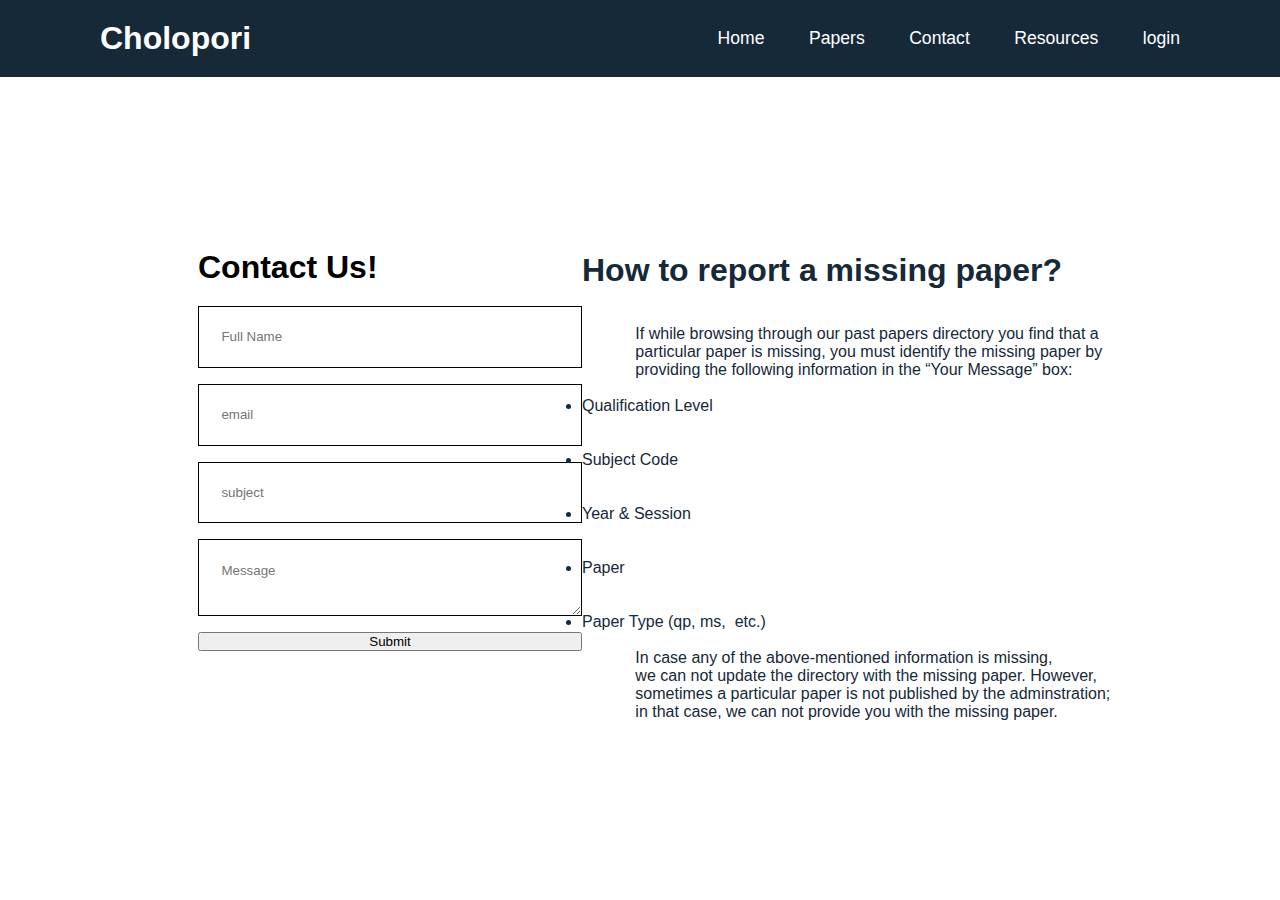
==== contact.html @ bc0c48fb "Add files via upload" ====
<!DOCTYPE html>
<html lang="en">
<head>
    <meta charset="UTF-8">
    <meta name="viewport" content="width=device-width, initial-scale=1.0">
    <title>Document</title>
    <link rel="stylesheet" href="contact.css">
</head>

<body>

    <header>
        <h2 class="logo">Cholopori</h2>
        <nav class="navigation">
            <a href ="home.html">Home</a>
            <a href ="papers.html">Papers</a>
            <a href ="contact.html">Contact</a>
            <a href ="resource.html">Resources</a>
            <a href ="login.html">login</a>
        </nav>

    </header>

    <div class="content-wrapper">
        <h1>Contact Us!</h1>
        <form action="https://formsubmit.co//cholopori09@gmail.com" method="Post">
            <input type="text" name="Name" placeholder="Full Name" required>
            <input type="email" name="Email" placeholder="email" required>
            <input type="text" name="subject" placeholder="subject" required>
            <textarea name="Message" placeholder="Message" required></textarea>
            <button type = "Submit">Submit</button>
        </form>
    </div>

    <div class="content">
        <pre>

            <br>
            
            <h1>How to report a missing paper?</h1>
            
            If while browsing through our past papers directory you find that a 
            particular paper is missing, you must identify the missing paper by 
            providing the following information in the “Your Message” box:
                <li>Qualification Level</li>
                <li>Subject Code</li>
                <li>Year & Session</li>
                <li>Paper</li>
                <li>Paper Type (qp, ms,  etc.)</li>   
            In case any of the above-mentioned information is missing, 
            we can not update the directory with the missing paper. However,
            sometimes a particular paper is not published by the adminstration; 
            in that case, we can not provide you with the missing paper.
        </pre>
    </div>

 
    <script src="script.js"></script>
</body>
</html>
---- contact.css ----
* {
    margin:0;
    padding:0;
    box-sizing: border-box;
    font-family:'Poppins',sans-serif;
}

.logo{
    font-size:2em;
    color:white;
    user-select:none;
}

body {
    display: flex;
    justify-content:center;
    align-items:center;
    min-height: 100vh;

}

header {
    position: fixed;
    top:0;
    left:0;
    width: 100%;
    padding: 20px 100px;
    background:#162938;
    display: flex;
    justify-content: space-between;
    align-items: center;
    z-index: 99;
}

.navigation a{
    position:relative;
    font-size:1.1em;
    color:white;
    text-decoration: none;
    font-weight: 500;
    margin-left: 40px;
}

.navigation a::after{
    content: '';
    position:absolute;
    left:0;
    bottom:-6px;
    width: 100%;
    height: 3px;
    background: #fff ;
    border-radius:5px;
    transform: scaleX(0);
    transition:transform .5s;
}

.navigation a:hover::after {
    transform:scaleX(1);
}

.content-wrapper h1 {
    margin-bottom:20px;
}

form {
    display:flex;
    flex-direction: column;
    width:24rem;
    gap:1rem;
}

input,
textarea{
    padding:1.4rem;
    background: transparent;
    border: 1px solid black;
}

.content{
    max-width: 500px;
    color: #162938;
}

.content ul{
    right:300px;


}

.content h2{
     font-size: 3em;
}
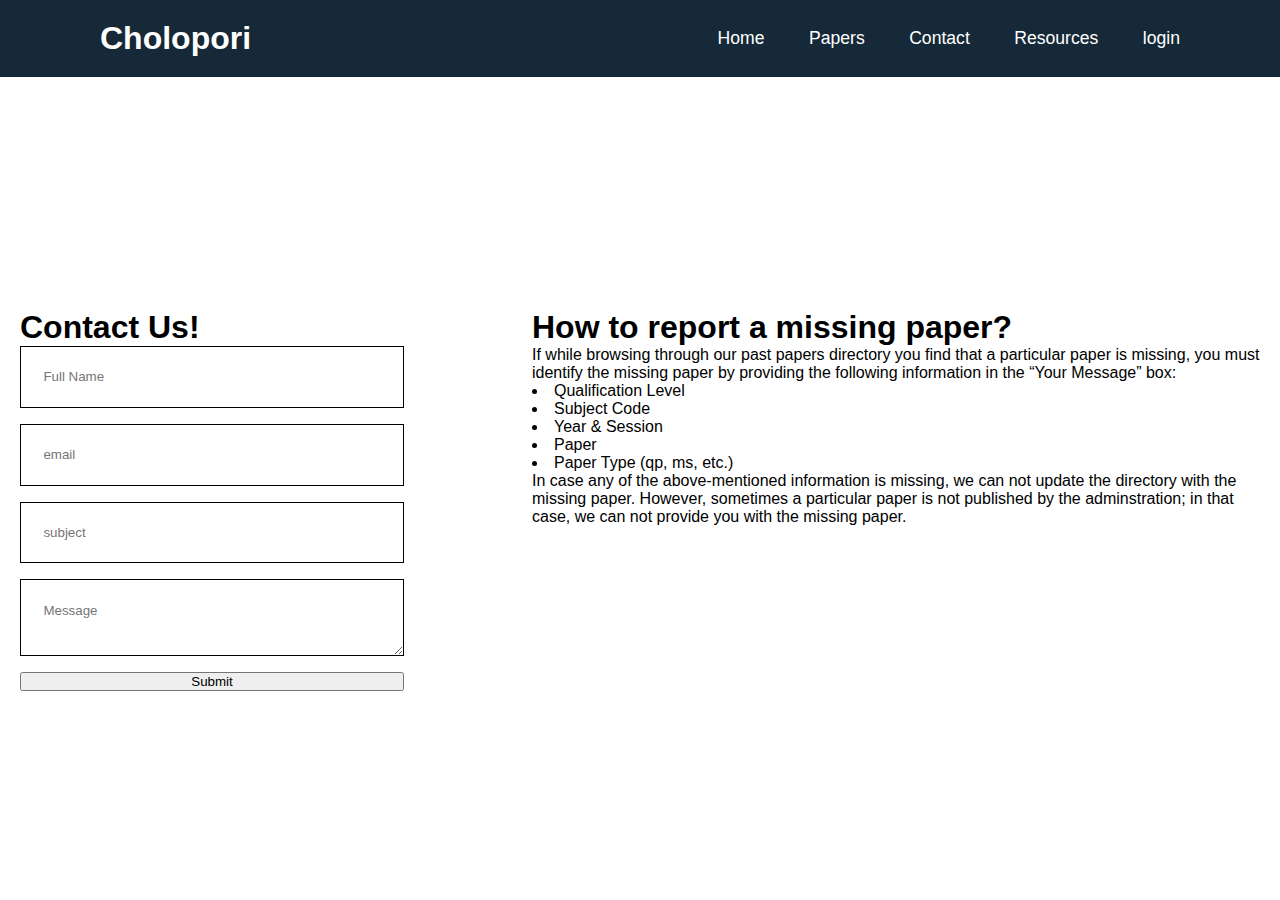
==== commit 4c66fef3: "fixed contact page wrapper positions" ====
--- a/contact.html
+++ b/contact.html
@@ -1,60 +1,60 @@
 <!DOCTYPE html>
 <html lang="en">
-<head>
-    <meta charset="UTF-8">
-    <meta name="viewport" content="width=device-width, initial-scale=1.0">
+  <head>
+    <meta charset="UTF-8" />
+    <meta name="viewport" content="width=device-width, initial-scale=1.0" />
     <title>Document</title>
-    <link rel="stylesheet" href="contact.css">
-</head>
+    <link rel="stylesheet" href="contact.css" />
+  </head>
 
-<body>
-
+  <body>
     <header>
-        <h2 class="logo">Cholopori</h2>
-        <nav class="navigation">
-            <a href ="home.html">Home</a>
-            <a href ="papers.html">Papers</a>
-            <a href ="contact.html">Contact</a>
-            <a href ="resource.html">Resources</a>
-            <a href ="login.html">login</a>
-        </nav>
-
+      <h2 class="logo">Cholopori</h2>
+      <nav class="navigation">
+        <a href="home.html">Home</a>
+        <a href="papers.html">Papers</a>
+        <a href="contact.html">Contact</a>
+        <a href="resource.html">Resources</a>
+        <a href="login.html">login</a>
+      </nav>
     </header>
 
-    <div class="content-wrapper">
+    <div class="content-container">
+      <div class="content-wrapper">
         <h1>Contact Us!</h1>
-        <form action="https://formsubmit.co//cholopori09@gmail.com" method="Post">
-            <input type="text" name="Name" placeholder="Full Name" required>
-            <input type="email" name="Email" placeholder="email" required>
-            <input type="text" name="subject" placeholder="subject" required>
-            <textarea name="Message" placeholder="Message" required></textarea>
-            <button type = "Submit">Submit</button>
+        <form
+          action="https://formsubmit.co//cholopori09@gmail.com"
+          method="Post"
+        >
+          <input type="text" name="Name" placeholder="Full Name" required />
+          <input type="email" name="Email" placeholder="email" required />
+          <input type="text" name="subject" placeholder="subject" required />
+          <textarea name="Message" placeholder="Message" required></textarea>
+          <button type="Submit">Submit</button>
         </form>
+      </div>
+
+      <div class="content-wrapper">
+        <h1>How to report a missing paper?</h1>
+        <div>
+          If while browsing through our past papers directory you find that a
+          particular paper is missing, you must identify the missing paper by
+          providing the following information in the “Your Message” box:
+          <ul>
+            <li>Qualification Level</li>
+            <li>Subject Code</li>
+            <li>Year & Session</li>
+            <li>Paper</li>
+            <li>Paper Type (qp, ms, etc.)</li>
+          </ul>
+          In case any of the above-mentioned information is missing, we can not
+          update the directory with the missing paper. However, sometimes a
+          particular paper is not published by the adminstration; in that case,
+          we can not provide you with the missing paper.
+        </div>
+      </div>
     </div>
 
-    <div class="content">
-        <pre>
-
-            <br>
-            
-            <h1>How to report a missing paper?</h1>
-            
-            If while browsing through our past papers directory you find that a 
-            particular paper is missing, you must identify the missing paper by 
-            providing the following information in the “Your Message” box:
-                <li>Qualification Level</li>
-                <li>Subject Code</li>
-                <li>Year & Session</li>
-                <li>Paper</li>
-                <li>Paper Type (qp, ms,  etc.)</li>   
-            In case any of the above-mentioned information is missing, 
-            we can not update the directory with the missing paper. However,
-            sometimes a particular paper is not published by the adminstration; 
-            in that case, we can not provide you with the missing paper.
-        </pre>
-    </div>
-
- 
     <script src="script.js"></script>
-</body>
-</html>+  </body>
+</html>
--- a/contact.css
+++ b/contact.css
@@ -1,92 +1,101 @@
 * {
-    margin:0;
-    padding:0;
-    box-sizing: border-box;
-    font-family:'Poppins',sans-serif;
+  margin: 0;
+  padding: 0;
+  box-sizing: border-box;
+  font-family: "Poppins", sans-serif;
 }
 
-.logo{
-    font-size:2em;
-    color:white;
-    user-select:none;
+.logo {
+  font-size: 2em;
+  color: white;
+  user-select: none;
 }
 
 body {
-    display: flex;
-    justify-content:center;
-    align-items:center;
-    min-height: 100vh;
-
+  display: flex;
+  justify-content: center;
+  align-items: center;
+  min-height: 100vh;
 }
 
 header {
-    position: fixed;
-    top:0;
-    left:0;
-    width: 100%;
-    padding: 20px 100px;
-    background:#162938;
-    display: flex;
-    justify-content: space-between;
-    align-items: center;
-    z-index: 99;
+  position: fixed;
+  top: 0;
+  left: 0;
+  width: 100%;
+  padding: 20px 100px;
+  background: #162938;
+  display: flex;
+  justify-content: space-between;
+  align-items: center;
+  z-index: 99;
 }
 
-.navigation a{
-    position:relative;
-    font-size:1.1em;
-    color:white;
-    text-decoration: none;
-    font-weight: 500;
-    margin-left: 40px;
+.navigation a {
+  position: relative;
+  font-size: 1.1em;
+  color: white;
+  text-decoration: none;
+  font-weight: 500;
+  margin-left: 40px;
 }
 
-.navigation a::after{
-    content: '';
-    position:absolute;
-    left:0;
-    bottom:-6px;
-    width: 100%;
-    height: 3px;
-    background: #fff ;
-    border-radius:5px;
-    transform: scaleX(0);
-    transition:transform .5s;
+.navigation a::after {
+  content: "";
+  position: absolute;
+  left: 0;
+  bottom: -6px;
+  width: 100%;
+  height: 3px;
+  background: #fff;
+  border-radius: 5px;
+  transform: scaleX(0);
+  transition: transform 0.5s;
 }
 
 .navigation a:hover::after {
-    transform:scaleX(1);
+  transform: scaleX(1);
 }
 
+.content-container {
+  display: flex;
+  justify-content: space-between;
+  margin-top: 100px;
+  padding: 20px;
+}
 .content-wrapper h1 {
-    margin-bottom:20px;
+  width: 40vw;
+  height: fit-content;
+  align-items: left;
+  /* margin-bottom: 20px; */
+}
+.content-wrapper ul {
+  list-style-position: inside;
 }
 
 form {
-    display:flex;
-    flex-direction: column;
-    width:24rem;
-    gap:1rem;
+  display: flex;
+  flex-direction: column;
+  width: 24rem;
+  gap: 1rem;
 }
 
 input,
-textarea{
-    padding:1.4rem;
-    background: transparent;
-    border: 1px solid black;
+textarea {
+  padding: 1.4rem;
+  background: transparent;
+  border: 1px solid black;
 }
 
-.content{
-    max-width: 500px;
-    color: #162938;
+.content {
+  max-width: 500px;
+  color: #162938;
 }
 
-.content ul{
-    right:300px;
-
-
+.content ul {
+  right: 300px;
 }
 
-.content h2{
-     font-size: 3em;
-}+.content h2 {
+  font-size: 3em;
+}
